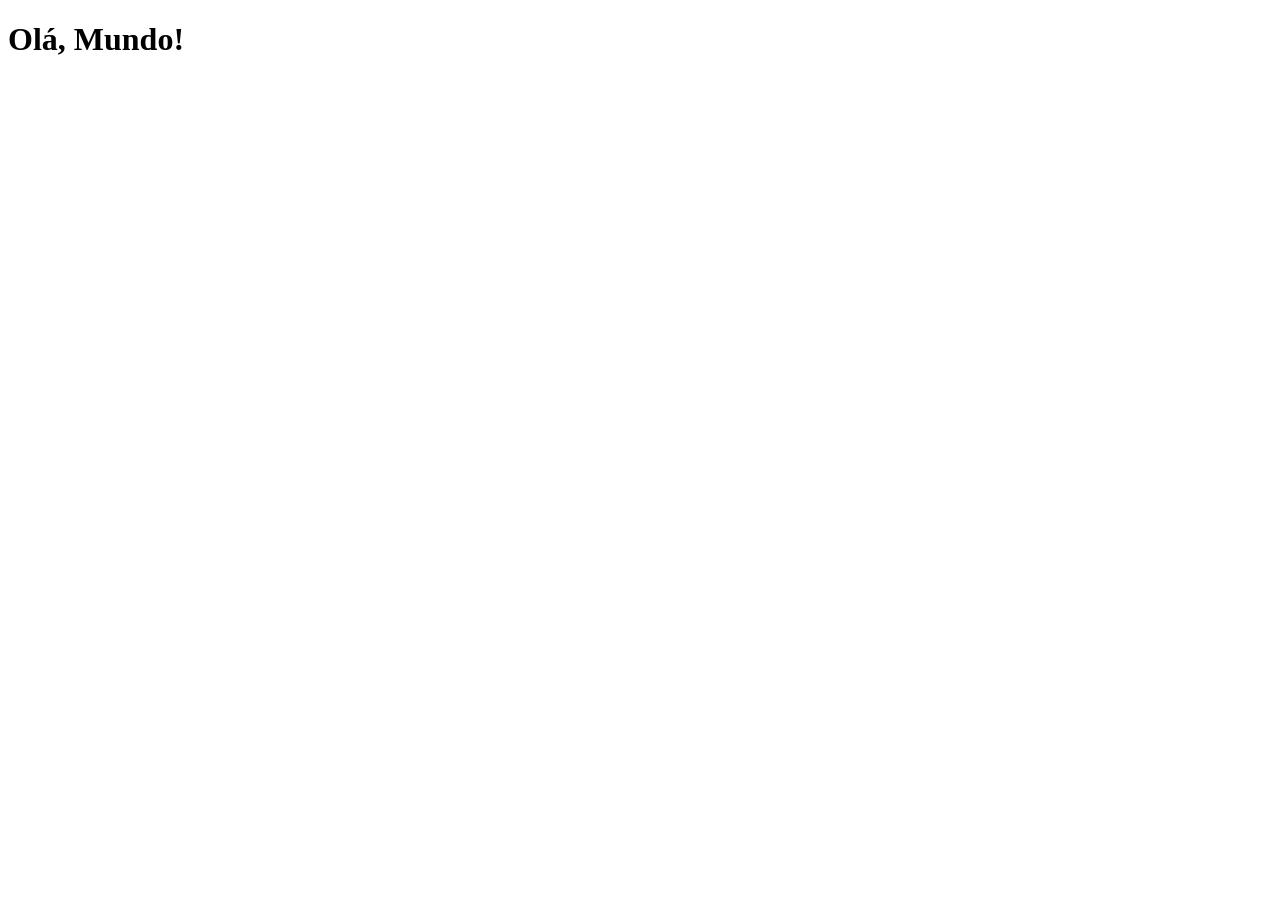
==== index.html @ e259b784 "Criei o index" ====
<!DOCTYPE html>
<html lang="pt-br">
<head>
    <meta charset="UTF-8">
    <meta name="viewport" content="width=device-width, initial-scale=1.0">
    <title>Projetos redes socias</title>
    <link rel="shortcut icon" href="favicon.ico" type="image/x-icon">
</head>
<body>
    <h1>Olá, Mundo!</h1>
</body>
</html>
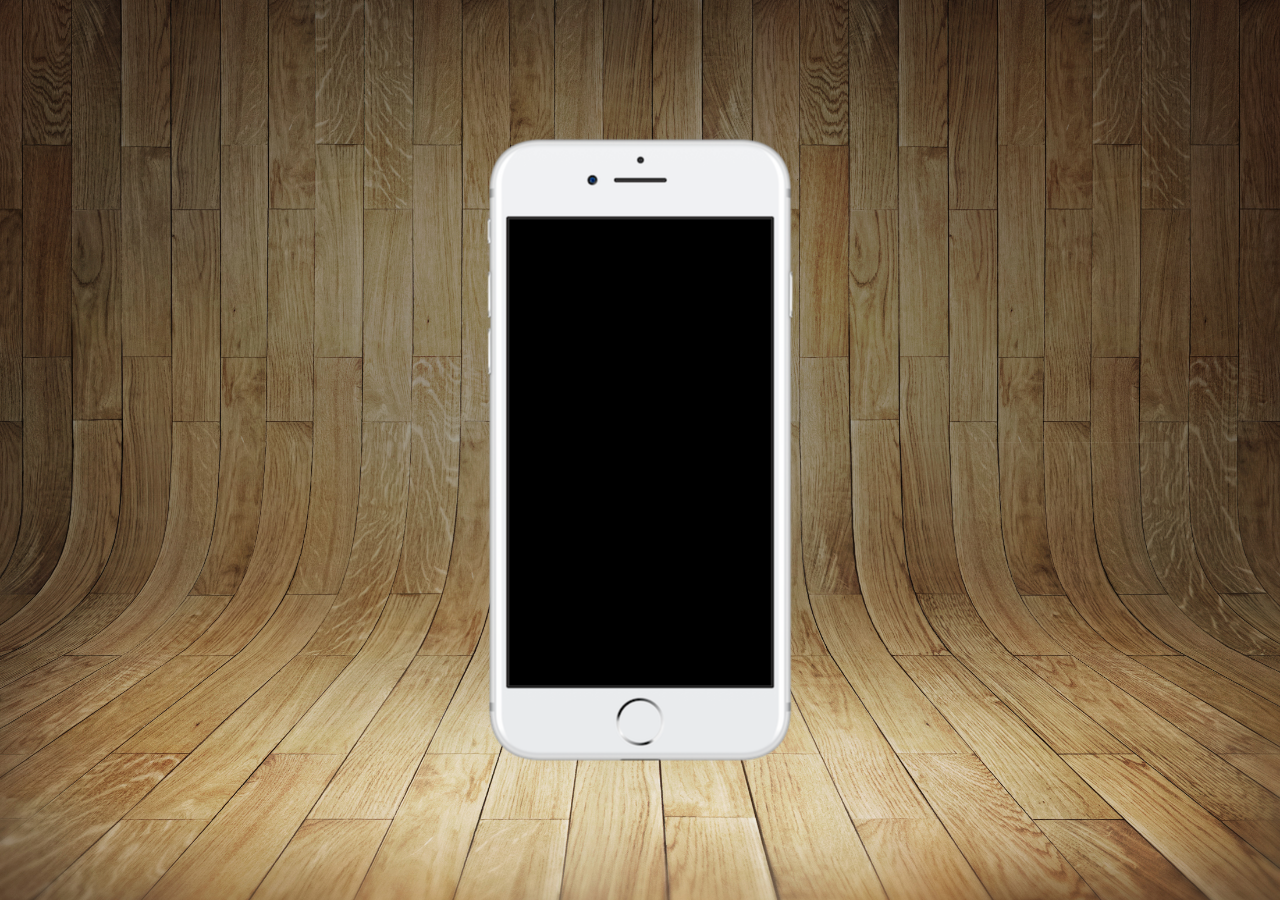
==== commit 252572a0: "atualizei o estilo" ====
--- a/index.html
+++ b/index.html
@@ -5,8 +5,16 @@
     <meta name="viewport" content="width=device-width, initial-scale=1.0">
     <title>Projetos redes socias</title>
     <link rel="shortcut icon" href="favicon.ico" type="image/x-icon">
+    <link rel="stylesheet" href="estilos/style.css">
 </head>
 <body>
-    <h1>Olá, Mundo!</h1>
+    <main>
+        <section id="telefone">
+
+        </section>
+        <section id="redes-sociais">
+
+        </section>
+    </main>
 </body>
 </html>
--- a/estilos/style.css
+++ b/estilos/style.css
@@ -0,0 +1,35 @@
+@charset "UTF-8"; 
+
+* {
+    margin: 0px;
+    padding: 0px;
+    font-family: Arial, Helvetica, sans-serif;
+}
+html, body {
+    height: 100vh;
+    width: 100vw;
+    background-color: black; 
+}
+body {
+    background: url('../imagens/fundo-madeira.jpg') no-repeat top center;
+    background-size: cover;
+    background-attachment: fixed;
+}
+
+main {
+    position: relative;
+
+    height: 100vh;
+}
+
+section#telefone {
+    position: absolute;
+    top: 50%;
+    left: 50%;
+    transform: translate(-50%, -50%);
+
+    height: 627px;
+    width: 311px;
+
+    background: url('../imagens/frame-iphone.png');
+}
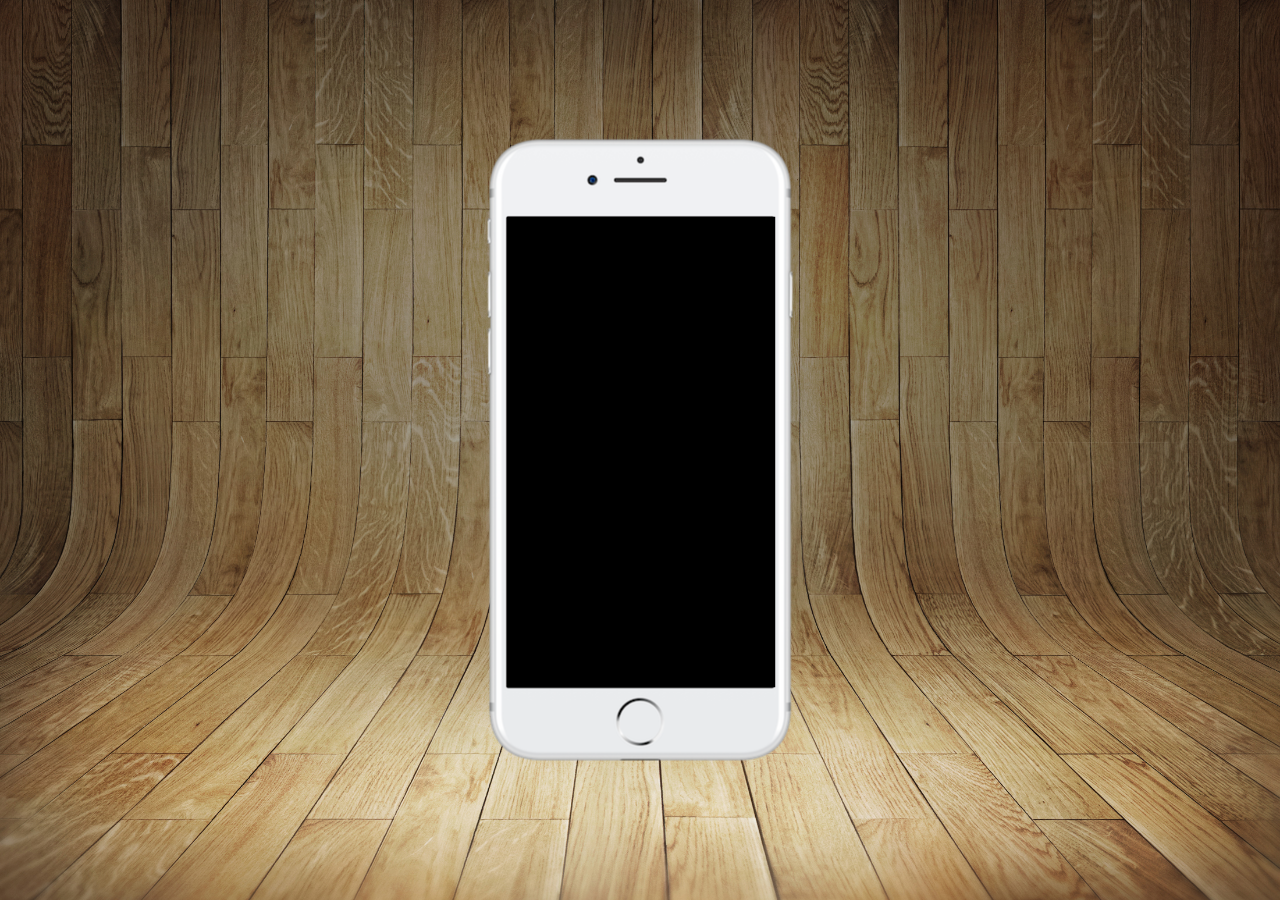
==== commit 15b99107: "Criei a tela home" ====
--- a/index.html
+++ b/index.html
@@ -10,6 +10,7 @@
 <body>
     <main>
         <section id="telefone">
+            <iframe src="home.html" name="tela" id="tela" frameborder="0"></iframe>
 
         </section>
         <section id="redes-sociais">
--- a/estilos/style.css
+++ b/estilos/style.css
@@ -32,4 +32,12 @@
     width: 311px;
 
     background: url('../imagens/frame-iphone.png');
+}
+
+iframe#tela {
+    position: relative;
+    top: 80px;
+    left: 22px;
+    width: 269px;
+    height: 471px;
 }
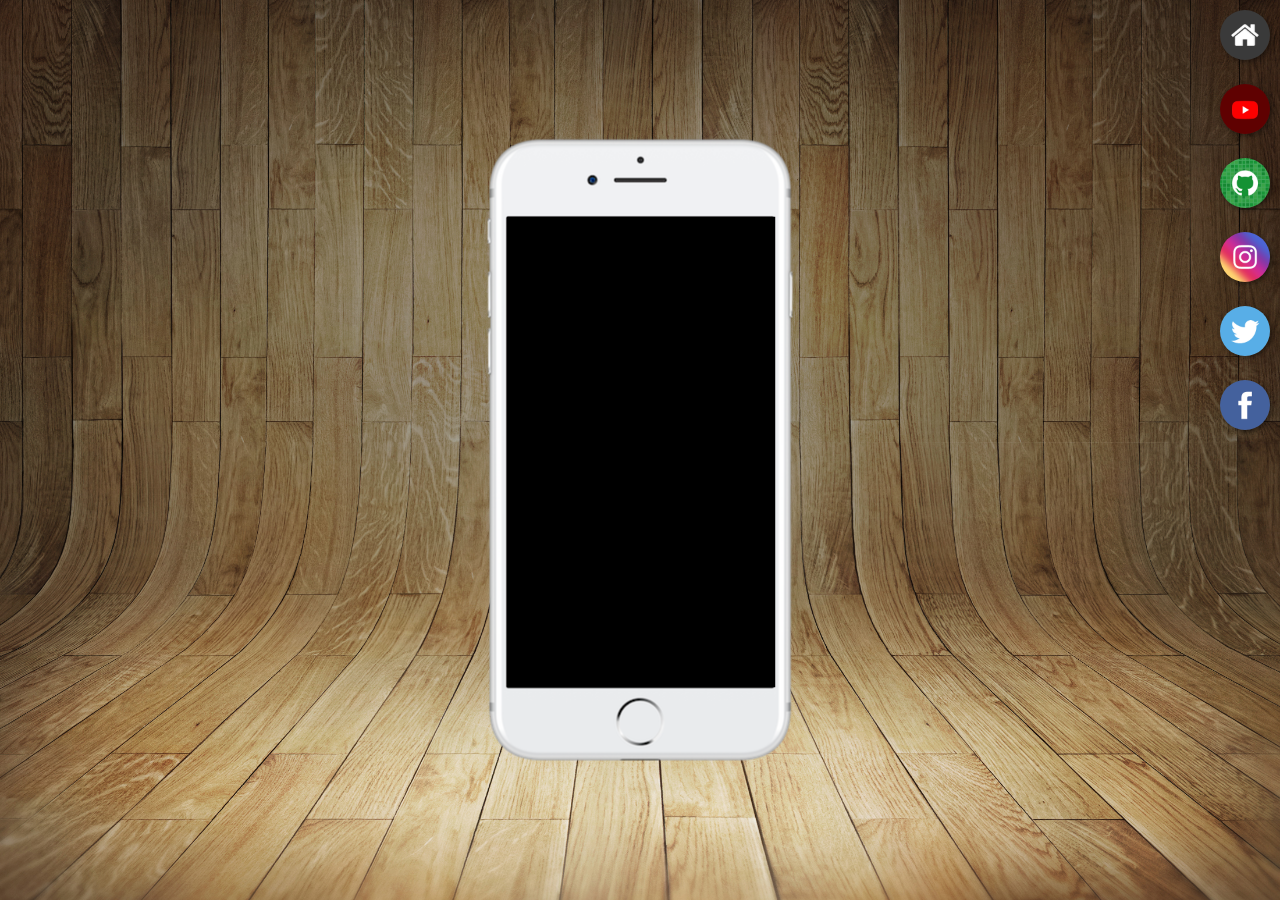
==== commit fec63c9d: "criei botões na lateral" ====
--- a/index.html
+++ b/index.html
@@ -10,11 +10,18 @@
 <body>
     <main>
         <section id="telefone">
-            <iframe src="home.html" name="tela" id="tela" frameborder="0"></iframe>
+            <iframe src="home.html" name="tela" id="tela" frameborder="0">
+                Seu navegador não é compativel com isso.
+            </iframe>
 
         </section>
         <section id="redes-sociais">
-
+          <a href="#" target="tela"><img src="imagens/logo-home.jpg" alt=""></a> <br>
+          <a href="#" target="tela"><img src="imagens/logo-youtube.jpg" alt=""></a> <br>
+          <a href="#" target="tela"><img src="imagens/logo-github.jpg" alt=""></a> <br>
+          <a href="#" target="tela"><img src="imagens/logo-instagram.jpg" alt=""></a> <br>
+          <a href="#" target="tela"><img src="imagens/logo-twitter.jpg" alt=""></a> <br>
+          <a href="#" target="tela"><img src="imagens/logo-facebook.jpg" alt=""></a> <br>
         </section>
     </main>
 </body>
--- a/estilos/style.css
+++ b/estilos/style.css
@@ -40,4 +40,23 @@
     left: 22px;
     width: 269px;
     height: 471px;
-}+}
+
+section#redes-sociais {
+    text-align: right;
+}
+
+section#redes-sociais img {
+    width: 50px;
+    margin: 10px;
+    border-radius: 50%;
+
+    box-shadow: 2px 2px 5px rgba(0, 0, 0, 0.432);
+    box-sizing: border-box;
+}
+    section#redes-sociais img:hover {
+        border: 2px solid rgba(255, 255, 255, 0.603);
+        transform: translate(-3px, -3px);
+        box-shadow: 5px 5px 10px rgba(0, 0, 0, 0.623);
+        transition: transform 0.3s, border 1s;
+    }
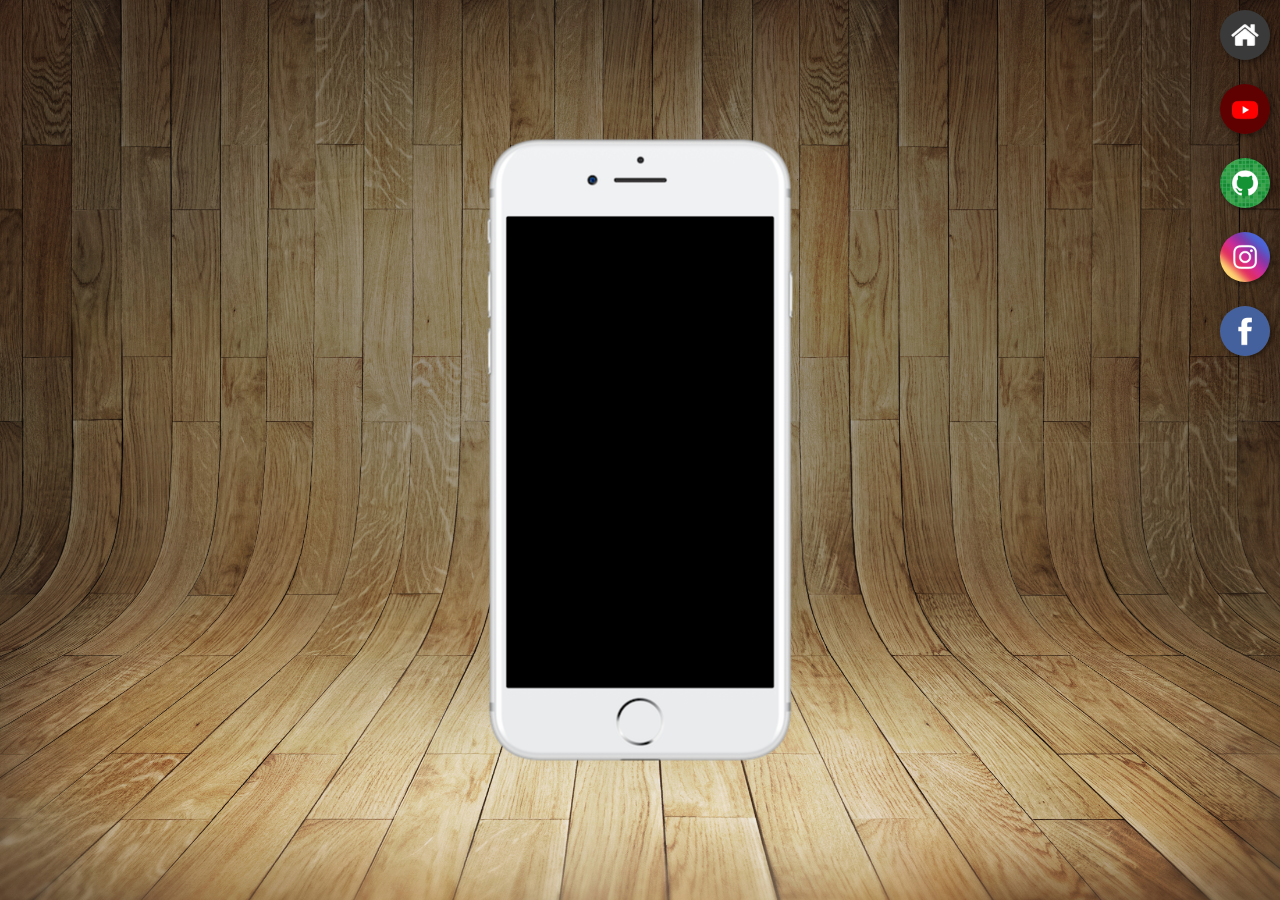
==== commit e74805fe: "atualizei redes-sociais" ====
--- a/index.html
+++ b/index.html
@@ -16,12 +16,17 @@
 
         </section>
         <section id="redes-sociais">
-          <a href="#" target="tela"><img src="imagens/logo-home.jpg" alt=""></a> <br>
-          <a href="#" target="tela"><img src="imagens/logo-youtube.jpg" alt=""></a> <br>
-          <a href="#" target="tela"><img src="imagens/logo-github.jpg" alt=""></a> <br>
-          <a href="#" target="tela"><img src="imagens/logo-instagram.jpg" alt=""></a> <br>
-          <a href="#" target="tela"><img src="imagens/logo-twitter.jpg" alt=""></a> <br>
-          <a href="#" target="tela"><img src="imagens/logo-facebook.jpg" alt=""></a> <br>
+            
+          <a href="home.html" target="tela"><img src="imagens/logo-home.jpg" alt=""></a> 
+          <br>
+
+          <a href="youtube.html" target="tela"><img src="imagens/logo-youtube.jpg" alt=""></a> <br>
+
+          <a href="github.html" target="tela"><img src="imagens/logo-github.jpg" alt=""></a> <br>
+
+          <a href="instagram.html" target="tela"><img src="imagens/logo-instagram.jpg" alt=""></a> <br>
+    
+          <a href="facebook.html" target="tela"><img src="imagens/logo-facebook.jpg" alt=""></a> 
         </section>
     </main>
 </body>
--- a/estilos/style.css
+++ b/estilos/style.css
@@ -5,11 +5,13 @@
     padding: 0px;
     font-family: Arial, Helvetica, sans-serif;
 }
+
 html, body {
     height: 100vh;
     width: 100vw;
     background-color: black; 
 }
+
 body {
     background: url('../imagens/fundo-madeira.jpg') no-repeat top center;
     background-size: cover;
@@ -38,14 +40,13 @@
     position: relative;
     top: 80px;
     left: 22px;
-    width: 269px;
+    width: 267px;
     height: 471px;
 }
 
 section#redes-sociais {
     text-align: right;
 }
-
 section#redes-sociais img {
     width: 50px;
     margin: 10px;
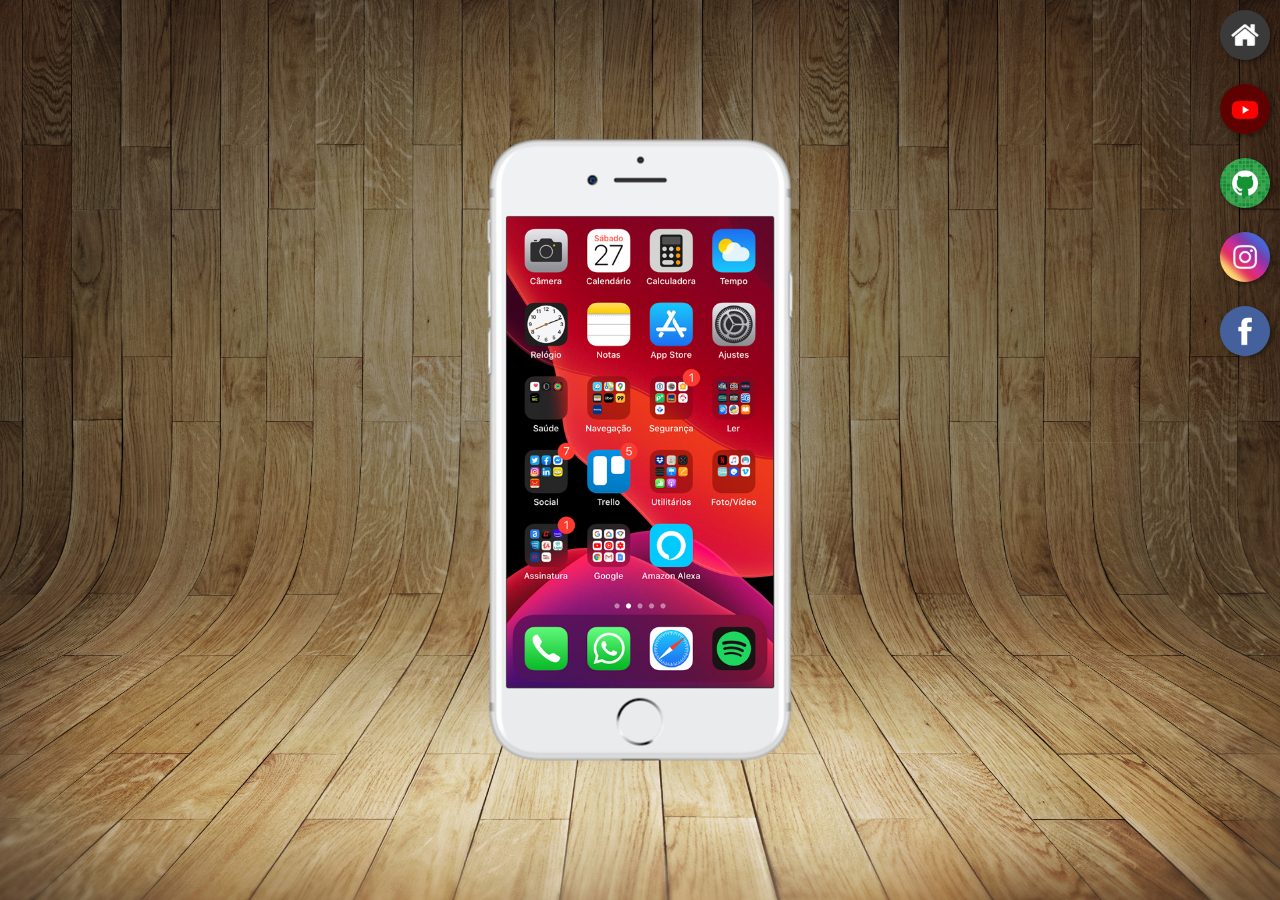
==== commit af446a7e: "add mediaquery" ====
--- a/index.html
+++ b/index.html
@@ -6,6 +6,7 @@
     <title>Projetos redes socias</title>
     <link rel="shortcut icon" href="favicon.ico" type="image/x-icon">
     <link rel="stylesheet" href="estilos/style.css">
+    <link rel="stylesheet" href="media query.css">
 </head>
 <body>
     <main>
--- a/media query.css
+++ b/media query.css
@@ -0,0 +1,33 @@
+@charset "UTF-8";
+
+@media screen and (min-width: 360px) and (max-width: 460px){
+    body {
+       
+    }
+    iframe#tela {
+        position: relative;
+        top: 81px;
+        left: 23px;
+        width: 265px;
+        height: 470px;
+    }
+    section#telefone {
+        position: absolute;
+        top: 50%;
+        left: 42%;
+        transform: translate(-50%, -50%);
+    
+        height: 627px;
+        width: 311px;
+    
+        background: url('../imagens/frame-iphone.png');
+    }
+    section#redes-sociais img {
+        width: 42px;
+        margin: 10px;
+        border-radius: 50%;
+    
+        box-shadow: 2px 2px 5px rgba(0, 0, 0, 0.432);
+        box-sizing: border-box;
+    }
+}
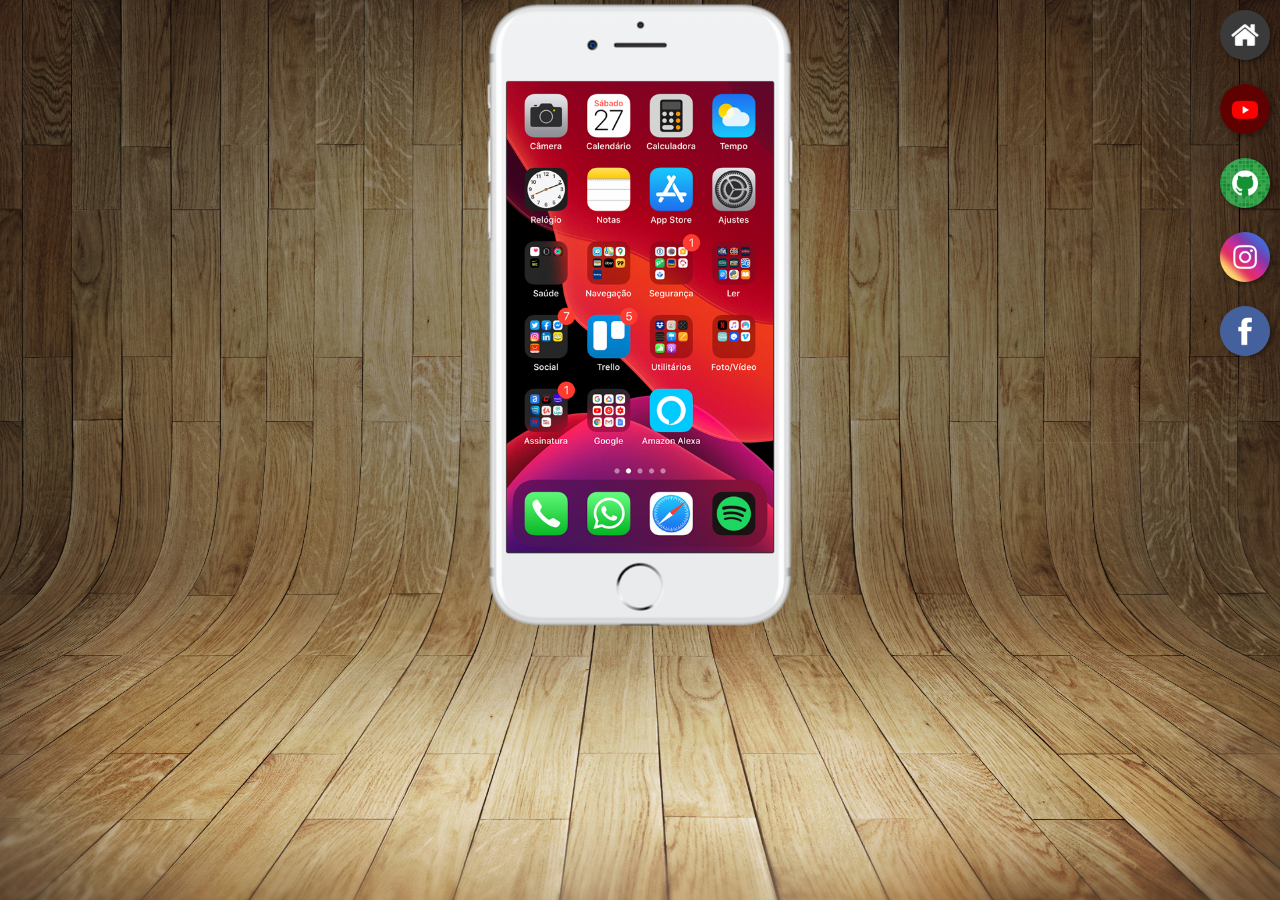
==== commit c91a0478: "update css" ====
--- a/index.html
+++ b/index.html
@@ -9,7 +9,7 @@
     <link rel="stylesheet" href="media query.css">
 </head>
 <body>
-    <main>
+    <main style="height: 657px;">
         <section id="telefone">
             <iframe src="home.html" name="tela" id="tela" frameborder="0">
                 Seu navegador não é compativel com isso.
--- a/estilos/style.css
+++ b/estilos/style.css
@@ -26,7 +26,7 @@
 
 section#telefone {
     position: absolute;
-    top: 50%;
+    top: 48%;
     left: 50%;
     transform: translate(-50%, -50%);
 
--- a/media query.css
+++ b/media query.css
@@ -1,33 +1,17 @@
 @charset "UTF-8";
 
-@media screen and (min-width: 360px) and (max-width: 460px){
-    body {
-       
-    }
-    iframe#tela {
-        position: relative;
-        top: 81px;
-        left: 23px;
-        width: 265px;
-        height: 470px;
-    }
-    section#telefone {
-        position: absolute;
-        top: 50%;
-        left: 42%;
-        transform: translate(-50%, -50%);
-    
-        height: 627px;
-        width: 311px;
-    
-        background: url('../imagens/frame-iphone.png');
-    }
-    section#redes-sociais img {
-        width: 42px;
-        margin: 10px;
-        border-radius: 50%;
-    
-        box-shadow: 2px 2px 5px rgba(0, 0, 0, 0.432);
-        box-sizing: border-box;
-    }
+@media screen and (min-width: 360px) and (max-width: 437px){
+
+section#redes-sociais img {
+    width: 25px;
+    margin: 8px;
+    border-radius: 50%;
+
+    box-shadow: 2px 2px 5px rgba(0, 0, 0, 0.432);
+    box-sizing: border-box;
+}
+section#redes-sociais {
+  position: relative;
+  top: 80px;
+}
 }
